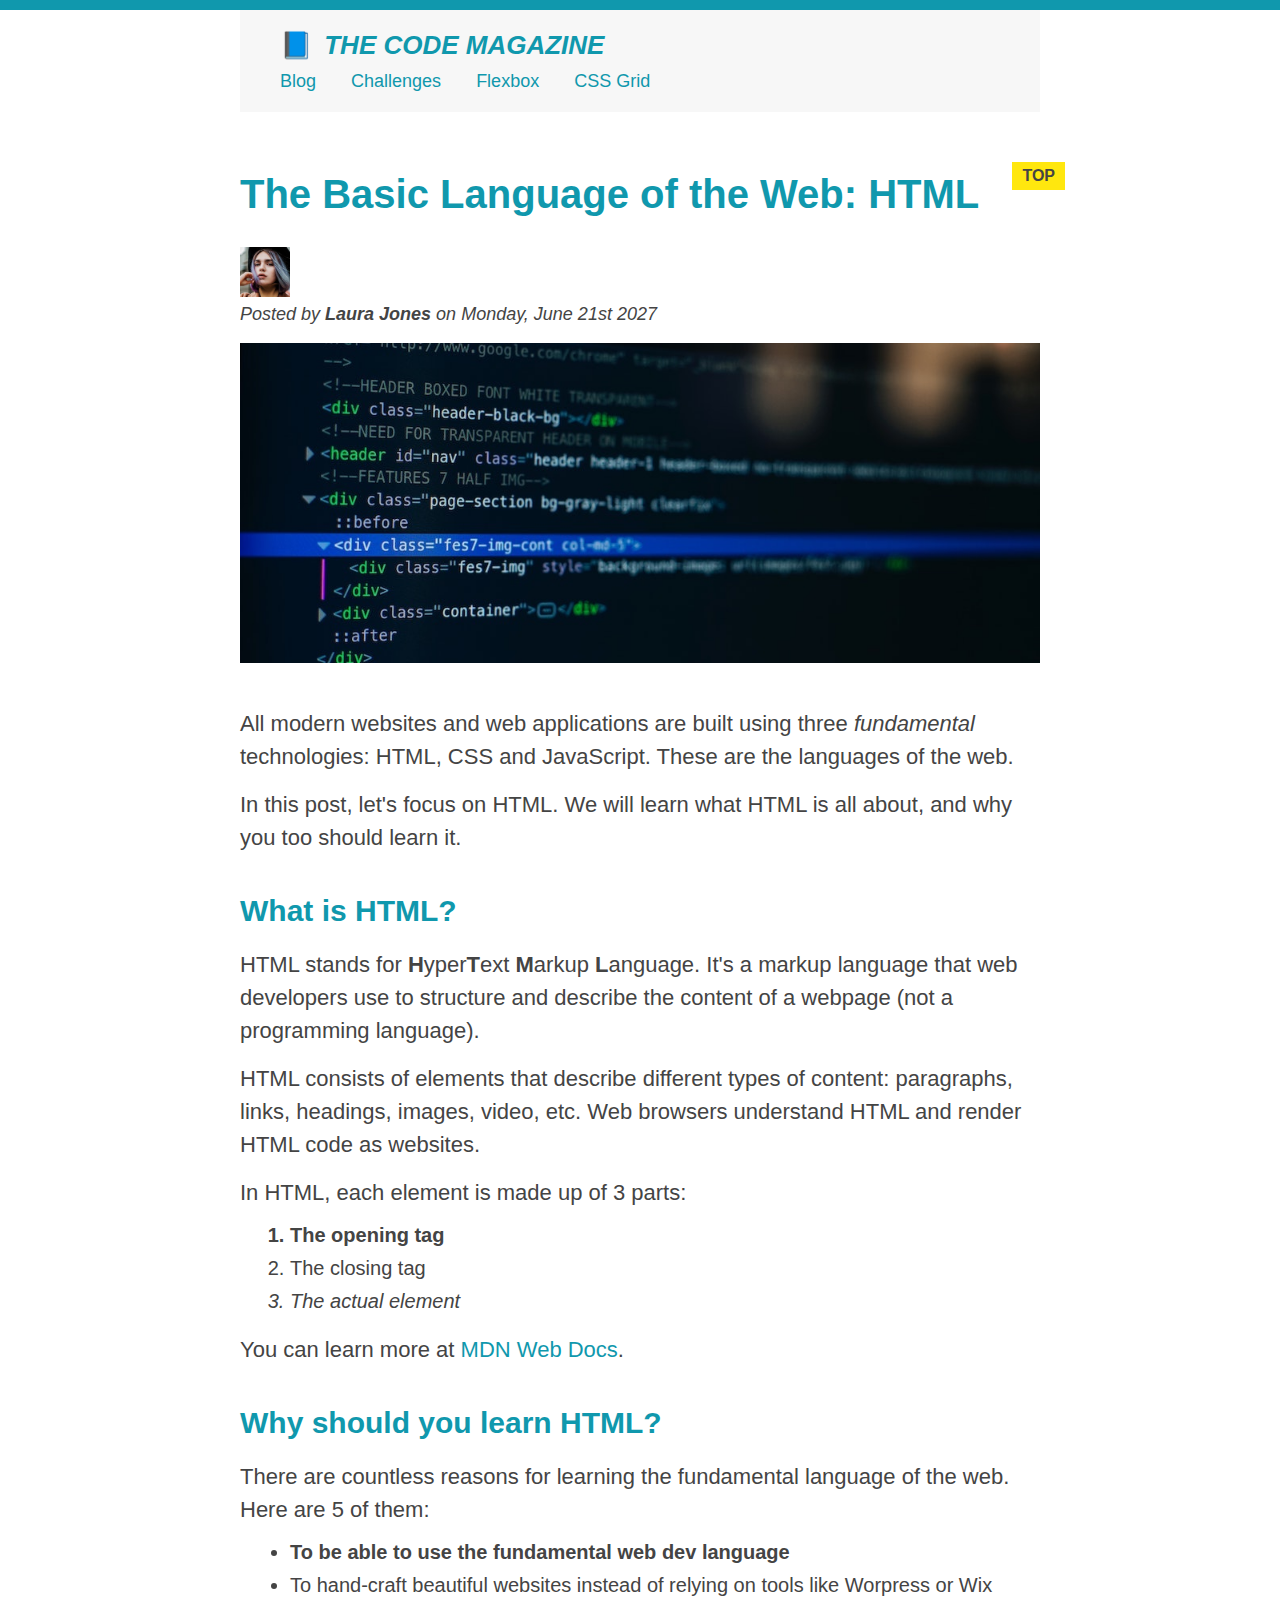
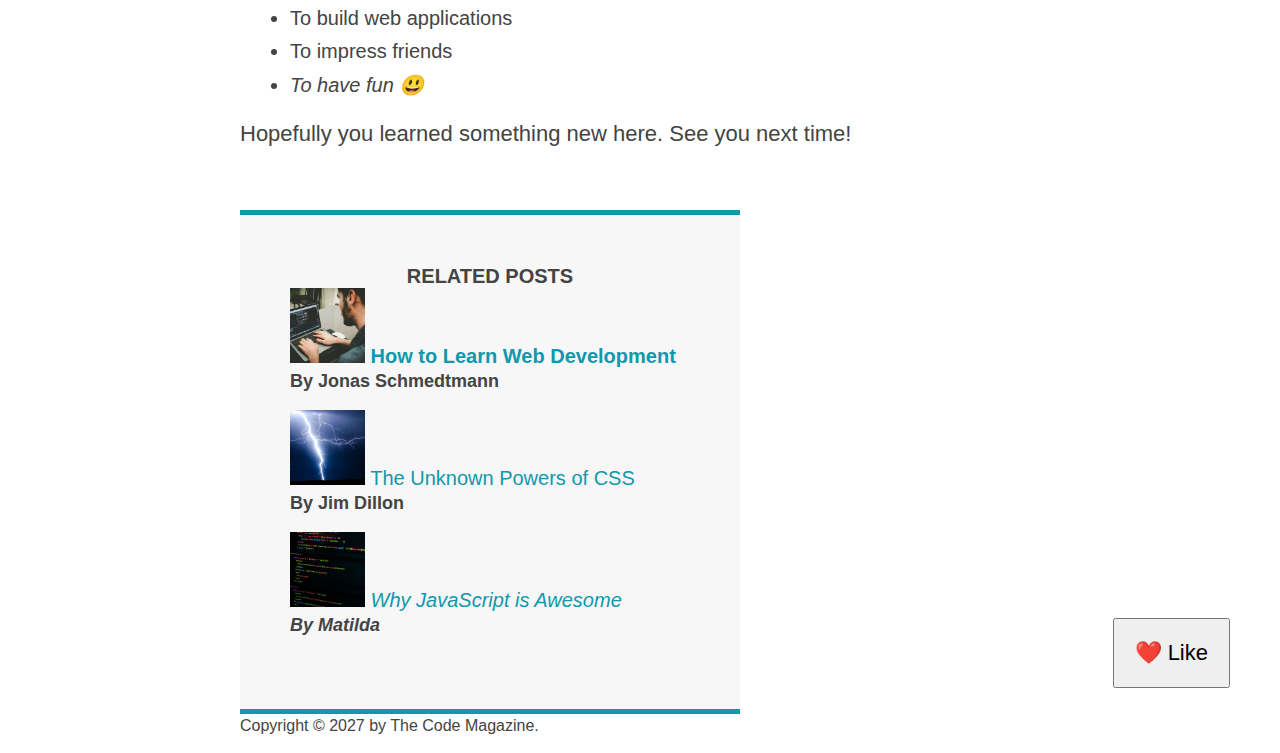
==== html-css-course-master/starter/04-CSS-Layouts/index.html @ 42be3b58 "added staring files" ====
<!DOCTYPE html>
<html lang="en">
  <head>
    <meta charset="UTF-8" />
    <link href="style.css" rel="stylesheet" />

    <title>The Basic Language of the Web: HTML</title>
  </head>

  <body>
    <!--
    <h1>The Basic Language of the Web: HTML</h1>
    <h2>The Basic Language of the Web: HTML</h2>
    <h3>The Basic Language of the Web: HTML</h3>
    <h4>The Basic Language of the Web: HTML</h4>
    <h5>The Basic Language of the Web: HTML</h5>
    <h6>The Basic Language of the Web: HTML</h6>
    -->

    <div class="container">
      <header class="main-header">
        <h1>📘 The Code Magazine</h1>

        <nav>
          <!-- <strong>This is the navigation</strong> -->
          <a href="blog.html">Blog</a>
          <a href="#">Challenges</a>
          <a href="#">Flexbox</a>
          <a href="#">CSS Grid</a>
        </nav>
      </header>

      <article>
        <header class="post-header">
          <h2>The Basic Language of the Web: HTML</h2>

          <img
            src="img/laura-jones.jpg"
            alt="Headshot of Laura Jones"
            height="50"
            width="50"
          />

          <p id="author">
            Posted by <strong>Laura Jones</strong> on Monday, June 21st 2027
          </p>

          <img
            src="img/post-img.jpg"
            alt="HTML code on a screen"
            width="500"
            height="200"
            class="post-img"
          />
          <button>❤️ Like</button>
        </header>

        <p>
          All modern websites and web applications are built using three
          <em>fundamental</em>
          technologies: HTML, CSS and JavaScript. These are the languages of the
          web.
        </p>

        <p>
          In this post, let's focus on HTML. We will learn what HTML is all
          about, and why you too should learn it.
        </p>

        <h3>What is HTML?</h3>
        <p>
          HTML stands for <strong>H</strong>yper<strong>T</strong>ext
          <strong>M</strong>arkup <strong>L</strong>anguage. It's a markup
          language that web developers use to structure and describe the content
          of a webpage (not a programming language).
        </p>
        <p>
          HTML consists of elements that describe different types of content:
          paragraphs, links, headings, images, video, etc. Web browsers
          understand HTML and render HTML code as websites.
        </p>
        <p>In HTML, each element is made up of 3 parts:</p>

        <ol>
          <li class="first-li">The opening tag</li>
          <li>The closing tag</li>
          <li>The actual element</li>
        </ol>

        <p>
          You can learn more at
          <a
            href="https://developer.mozilla.org/en-US/docs/Web/HTML"
            target="_blank"
            >MDN Web Docs</a
          >.
        </p>

        <h3>Why should you learn HTML?</h3>

        <p>
          There are countless reasons for learning the fundamental language of
          the web. Here are 5 of them:
        </p>

        <ul>
          <li class="first-li">
            To be able to use the fundamental web dev language
          </li>
          <li>
            To hand-craft beautiful websites instead of relying on tools like
            Worpress or Wix
          </li>
          <li>To build web applications</li>
          <li>To impress friends</li>
          <li>To have fun 😃</li>
        </ul>

        <p>Hopefully you learned something new here. See you next time!</p>
      </article>

      <aside>
        <h4>Related posts</h4>

        <ul class="related">
          <li>
            <img
              src="img/related-1.jpg"
              alt="Person programming"
              width="75"
              height="75"
            />
            <a href="#">How to Learn Web Development</a>
            <p class="related-author">By Jonas Schmedtmann</p>
          </li>
          <li>
            <img
              src="img/related-2.jpg"
              alt="Lightning"
              width="75"
              height="75"
            />
            <a href="#">The Unknown Powers of CSS</a>
            <p class="related-author">By Jim Dillon</p>
          </li>
          <li>
            <img
              src="img/related-3.jpg"
              alt="JavaScript code on a screen"
              width="75"
              height="75"
            />
            <a href="#">Why JavaScript is Awesome</a>
            <p class="related-author">By Matilda</p>
          </li>
        </ul>
      </aside>

      <footer>
        <p id="copyright" class="copyright text">
          Copyright &copy; 2027 by The Code Magazine.
        </p>
      </footer>
    </div>
  </body>
</html>
---- html-css-course-master/starter/04-CSS-Layouts/style.css ----
* {
  /* border-top: 10px solid #1098ad; */
  margin: 0;
  padding: 0;
}

/* PAGE SECTIONS */
body {
  color: #444;
  font-family: sans-serif;

  border-top: 10px solid #1098ad;
  position: relative;
}

.container {
  width: 800px;
  /* margin-left: auto;
  margin-right: auto; */
  margin: 0 auto;
}

.main-header {
  background-color: #f7f7f7;
  /* padding: 20px;
  padding-left: 40px;
  padding-right: 40px; */
  padding: 20px 40px;
  margin-bottom: 60px;
  /* height: 80px; */
}

nav {
  font-size: 18px;
  /* text-align: center; */
}

article {
  margin-bottom: 60px;
}

.post-header {
  margin-bottom: 40px;
  /* position: relative; */
}

aside {
  background-color: #f7f7f7;
  border-top: 5px solid #1098ad;
  border-bottom: 5px solid #1098ad;
  /* padding-top: 50px;
  padding-bottom: 50px; */
  padding: 50px 0;
  width: 500px;
}

/* SMALLER ELEMENTS */
h1,
h2,
h3 {
  color: #1098ad;
}

h1 {
  font-size: 26px;
  text-transform: uppercase;
  font-style: italic;
}

h2 {
  font-size: 40px;
  margin-bottom: 30px;
}

h3 {
  font-size: 30px;
  margin-bottom: 20px;
  margin-top: 40px;
}

h4 {
  font-size: 20px;
  text-transform: uppercase;
  text-align: center;
}

p {
  font-size: 22px;
  line-height: 1.5;
  margin-bottom: 15px;
}

ul,
ol {
  margin-left: 50px;
  margin-bottom: 20px;
}

li {
  font-size: 20px;
  margin-bottom: 10px;
  /* display: inline; */
}

li:last-child {
  margin-bottom: 0;
}

/* footer p {
  font-size: 16px;
} */

/* article header p {
  font-style: italic;
} */

#author {
  font-style: italic;
  font-size: 18px;
}

#copyright {
  font-size: 16px;
}

.related-author {
  font-size: 18px;
  font-weight: bold;
}

/* ul {
  list-style: none;
} */

.related {
  list-style: none;
}

body {
  /* background-color: orangered; */
}

/* .first-li {
  font-weight: bold;
} */

li:first-child {
  font-weight: bold;
}

li:last-child {
  font-style: italic;
}

li:nth-child(even) {
  /* color: red; */
}

/* Misconception: this won't work! */
article p:first-child {
  color: red;
}

/* Styling links */
a:link {
  color: #1098ad;
  text-decoration: none;
}

a:visited {
  /* color: #777; */
  color: #1098ad;
}

a:hover {
  color: orangered;
  font-weight: bold;
  text-decoration: underline orangered;
}

a:active {
  background-color: black;
  font-style: italic;
}
/* LVHA */

.post-img {
  width: 100%;
  height: auto;
}

nav a:link {
  /* background-color: orangered;
  margin: 20px;
  padding: 20px;

  display: block; */

  margin-right: 30px;
  margin-top: 10px;
  display: inline-block;
}

nav a:link:last-child {
  margin-right: 0;
}

button {
  font-size: 22px;
  padding: 20px;
  cursor: pointer;

  position: absolute;
  /* top: 50px;
  left: 50px; */
  bottom: 50px;
  right: 50px;
}

h1::first-letter {
  font-style: normal;
  margin-right: 5px;
}

h3 + p::first-line {
  /* color: red; */
}

h2 {
  /* background-color: orange; */
  position: relative;
}

h2::before {
  content: "TOP";
  background-color: #ffe70e;
  color: #444;
  font-size: 16px;
  font-weight: bold;
  display: inline-block;
  padding: 5px 10px;
  position: absolute;
  top: -10px;
  right: -25px;
}

/* Resolving conflicts */
/* #copyright {
  color: red;
}

.copyright {
  color: blue;
}

.text {
  color: yellow;
}

footer p {
  color: green !important;
} */

/* nav a:link,
nav p {
  font-size: 18px;
} */
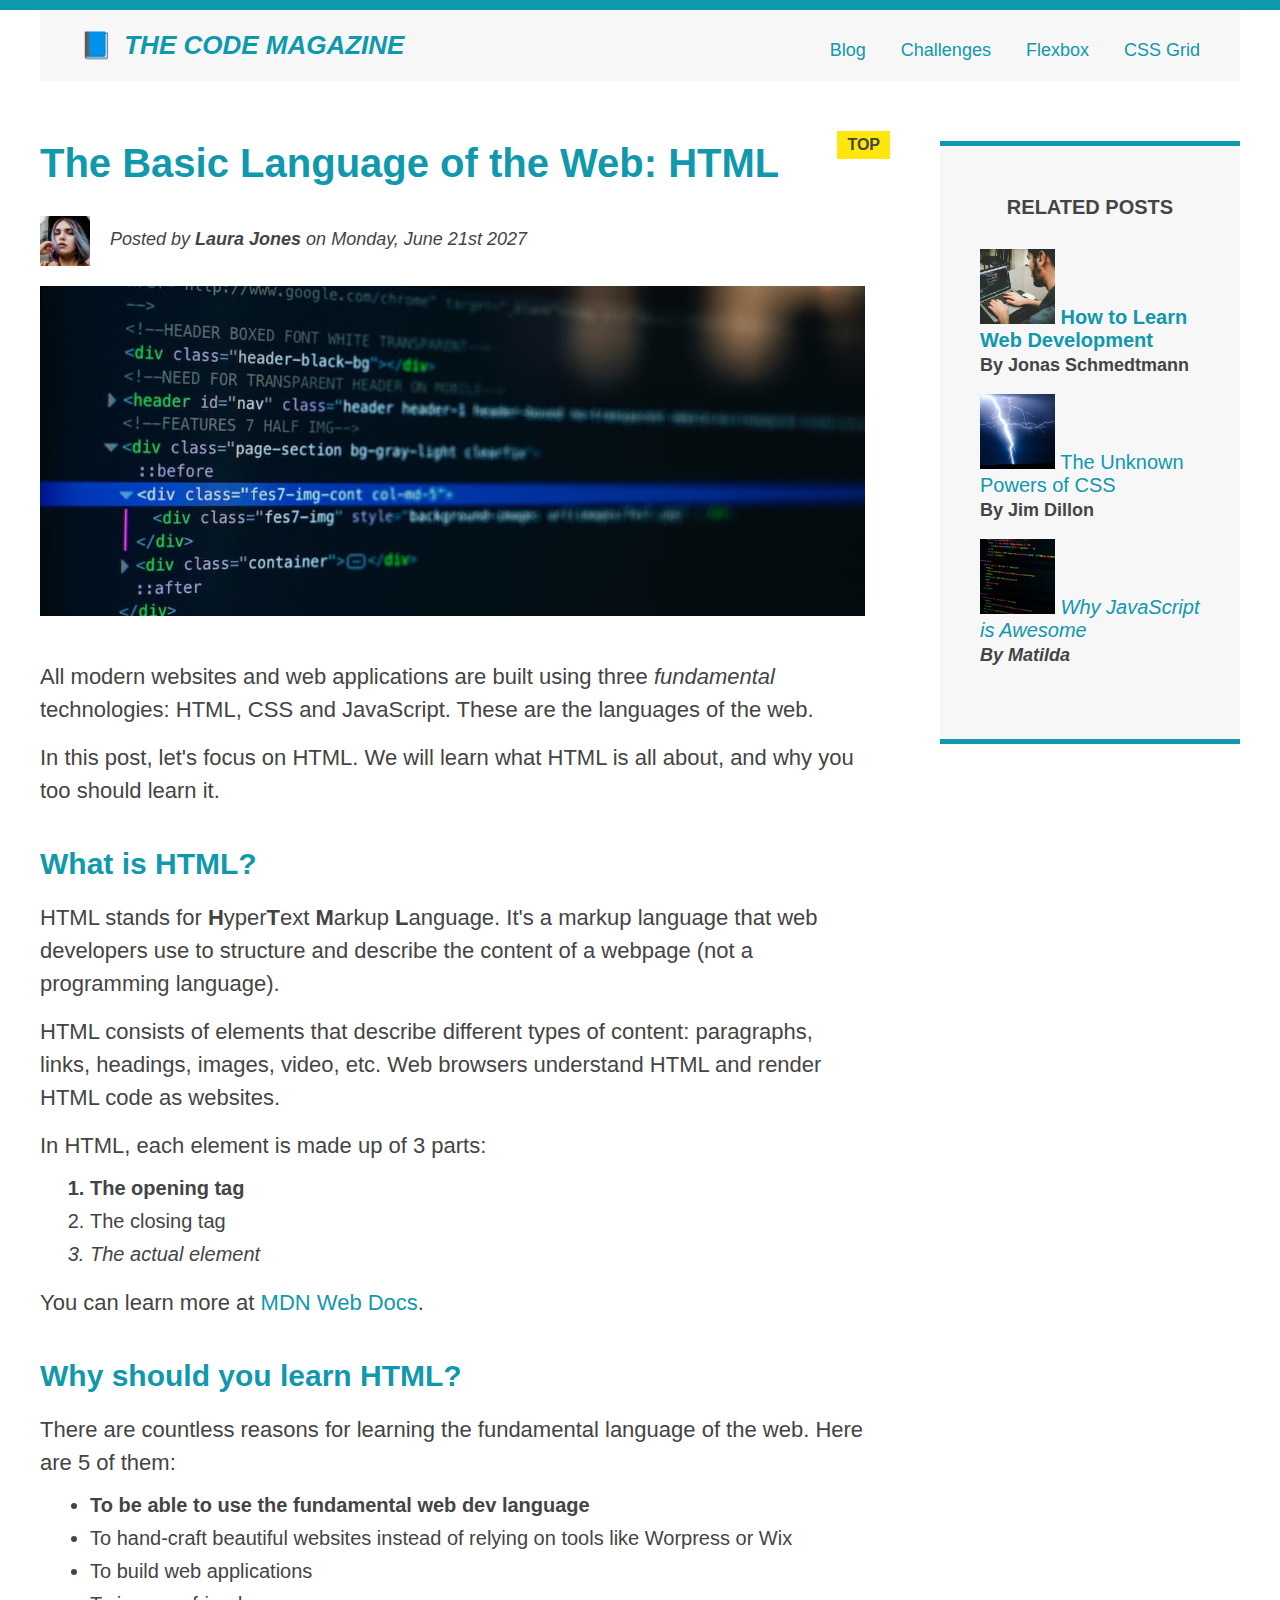
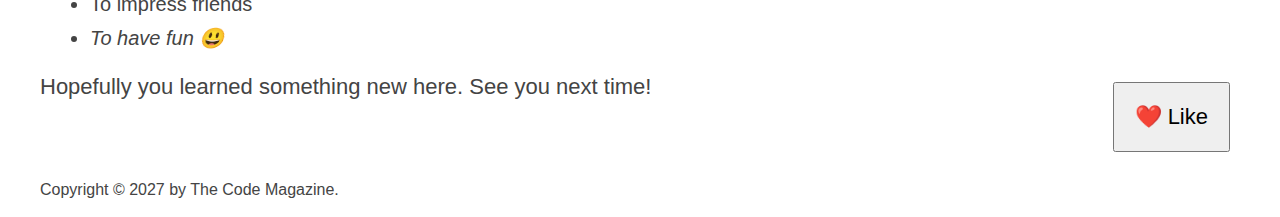
==== commit 63dd8792: "added exercises" ====
--- a/html-css-course-master/starter/04-CSS-Layouts/index.html
+++ b/html-css-course-master/starter/04-CSS-Layouts/index.html
@@ -18,7 +18,7 @@
     -->
 
     <div class="container">
-      <header class="main-header">
+      <header class="main-header clearfix">
         <h1>📘 The Code Magazine</h1>
 
         <nav>
@@ -28,6 +28,7 @@
           <a href="#">Flexbox</a>
           <a href="#">CSS Grid</a>
         </nav>
+        <!-- <div class="clear"></div> -->
       </header>
 
       <article>
@@ -39,9 +40,10 @@
             alt="Headshot of Laura Jones"
             height="50"
             width="50"
+            class="author-img"
           />
 
-          <p id="author">
+          <p id="author" class="author">
             Posted by <strong>Laura Jones</strong> on Monday, June 21st 2027
           </p>
 
--- a/html-css-course-master/starter/04-CSS-Layouts/style.css
+++ b/html-css-course-master/starter/04-CSS-Layouts/style.css
@@ -2,19 +2,19 @@
   /* border-top: 10px solid #1098ad; */
   margin: 0;
   padding: 0;
+  box-sizing: border-box;
 }
 
 /* PAGE SECTIONS */
 body {
   color: #444;
   font-family: sans-serif;
-
   border-top: 10px solid #1098ad;
   position: relative;
 }
 
 .container {
-  width: 800px;
+  width: 1200px;
   /* margin-left: auto;
   margin-right: auto; */
   margin: 0 auto;
@@ -50,8 +50,7 @@
   border-bottom: 5px solid #1098ad;
   /* padding-top: 50px;
   padding-bottom: 50px; */
-  padding: 50px 0;
-  width: 500px;
+  padding: 50px 40px;
 }
 
 /* SMALLER ELEMENTS */
@@ -82,6 +81,7 @@
   font-size: 20px;
   text-transform: uppercase;
   text-align: center;
+  margin-bottom: 30px;
 }
 
 p {
@@ -134,6 +134,7 @@
 
 .related {
   list-style: none;
+  margin-left: 0;
 }
 
 body {
@@ -265,3 +266,49 @@
 nav p {
   font-size: 18px;
 } */
+
+/* FLOATS */
+
+.author-img {
+  float: left;
+  margin-bottom: 20px;
+}
+
+.author {
+  /* padding-left: 80px; */
+  margin-top: 10px;
+  float: left;
+  margin-left: 20px;
+}
+
+h1 {
+  float: left;
+}
+
+nav {
+  float: right;
+}
+
+.clear {
+  clear: both;
+}
+
+.clearfix::after {
+  content: "";
+  display: block;
+  clear: both;
+}
+
+article {
+  float: left;
+  width: 825px;
+}
+
+aside {
+  width: 300px;
+  float: right;
+}
+
+footer {
+  clear: both;
+}
